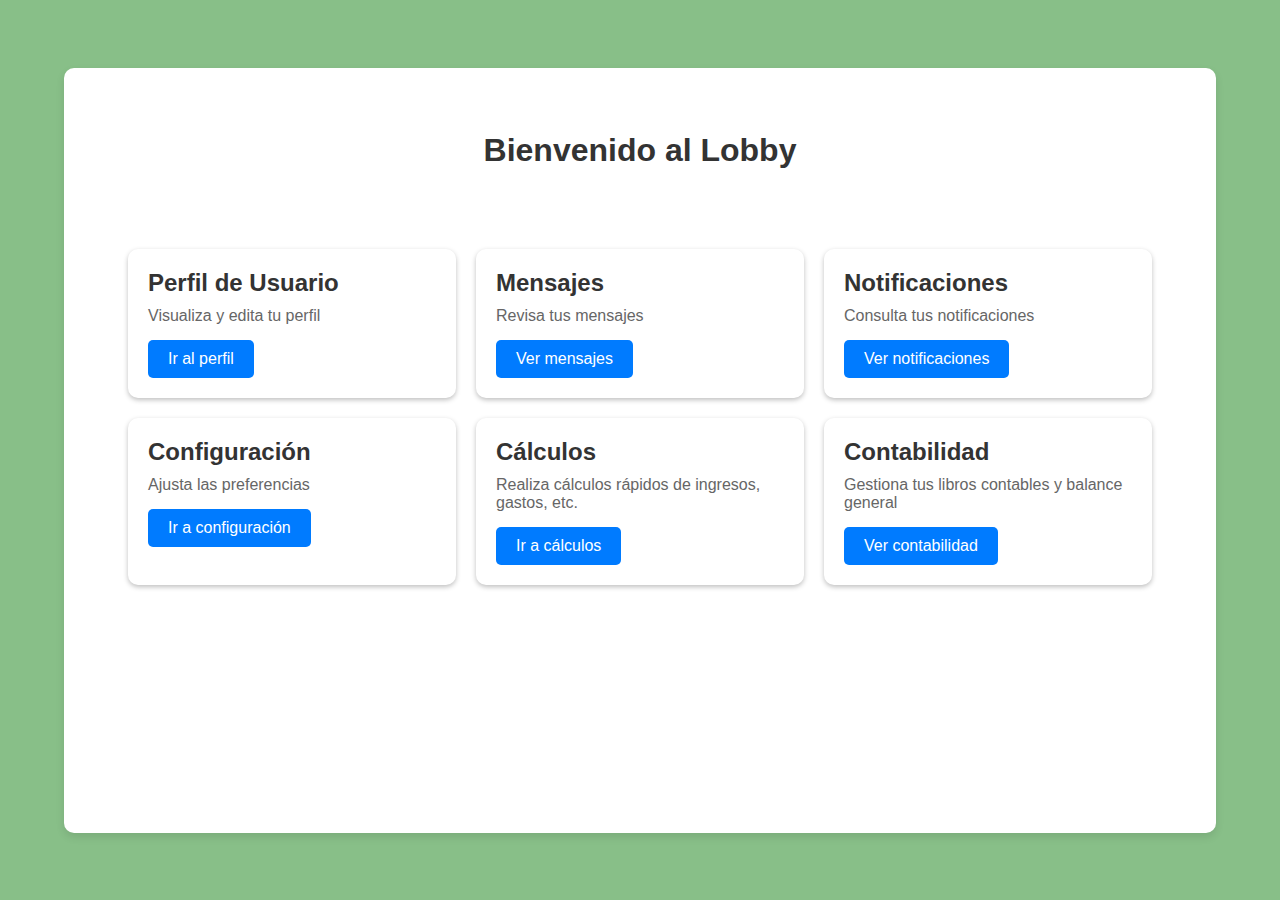
==== lobby.html @ 1bd3a627 "Frontend Lobby" ====
<!DOCTYPE html>
<html lang="en">
<head>
    <meta charset="UTF-8">
    <meta name="viewport" content="width=device-width, initial-scale=1.0">
    <title>Lobby</title>
    <link rel="stylesheet" href="lobby.css">
</head>
<body>
    <!DOCTYPE html>
<html lang="es">
<head>
    <meta charset="UTF-8">
    <meta name="viewport" content="width=device-width, initial-scale=1.0">
    <title>Dashboard - Lobby</title>
    <link rel="stylesheet" href="styles.css">
</head>
<body>
    <div class="dashboard">
        <header class="header">
            <h1>Bienvenido al Lobby</h1>
        </header>

        <section class="content">
            <div class="card">
                <h2>Perfil de Usuario</h2>
                <p>Visualiza y edita tu perfil</p>
                <button class="btn">Ir al perfil</button>
            </div>
            <div class="card">
                <h2>Mensajes</h2>
                <p>Revisa tus mensajes</p>
                <button class="btn">Ver mensajes</button>
            </div>
            <div class="card">
                <h2>Notificaciones</h2>
                <p>Consulta tus notificaciones</p>
                <button class="btn">Ver notificaciones</button>
            </div>
            <div class="card">
                <h2>Configuración</h2>
                <p>Ajusta las preferencias</p>
                <button class="btn">Ir a configuración</button>
            </div>

            <div class="card">
                <h2>Cálculos</h2>
                <p>Realiza cálculos rápidos de ingresos, gastos, etc.</p>
                <button class="btn">Ir a cálculos</button>
            </div>
            <div class="card">
                <h2>Contabilidad</h2>
                <p>Gestiona tus libros contables y balance general</p>
                <button class="btn">Ver contabilidad</button>
            </div>
        </section>
    </div>
</body>
</html>

</body>
</html>
---- lobby.css ----
* {
    margin: 0;
    padding: 0;
    box-sizing: border-box;
}

body {
    font-family: Arial, sans-serif;
    background-color: #6bb06bcd;
    display: flex;
    justify-content: center;
    align-items: center;
    height: 100vh;
}

.dashboard {
    width: 90%;
    height: 85%;
    background-color: white;
    box-shadow: 0 4px 8px rgba(0, 0, 0, 0.1);
    padding: 4rem;
    border-radius: 10px;
}

.header {
    text-align: center;
    margin-bottom: 30px;
}

.header h1 {
    font-size: 2rem;
    color: #333;
}

.content {
    display: grid;
    grid-template-columns: repeat(auto-fill, minmax(250px, 1fr));
    gap: 20px;
}
h1{
    margin-bottom: 5rem;
}
.card {
    background-color: #fff;
    border-radius: 10px;
    padding: 20px;
    box-shadow: 0 2px 5px #00000041;
    transition: transform 0.3s;
}

.card:hover {
    transform: translateY(-10px);
}

.card h2 {
    font-size: 1.5rem;
    margin-bottom: 10px;
    color: #333;
}

.card p {
    font-size: 1rem;
    color: #666;
    margin-bottom: 15px;
}

.card .btn {
    background-color: #007bff;
    color: white;
    border: none;
    padding: 10px 20px;
    font-size: 1rem;
    cursor: pointer;
    border-radius: 5px;
    transition: background-color 0.3s;
}

.card .btn:hover {
    background-color: #0056b3;
}
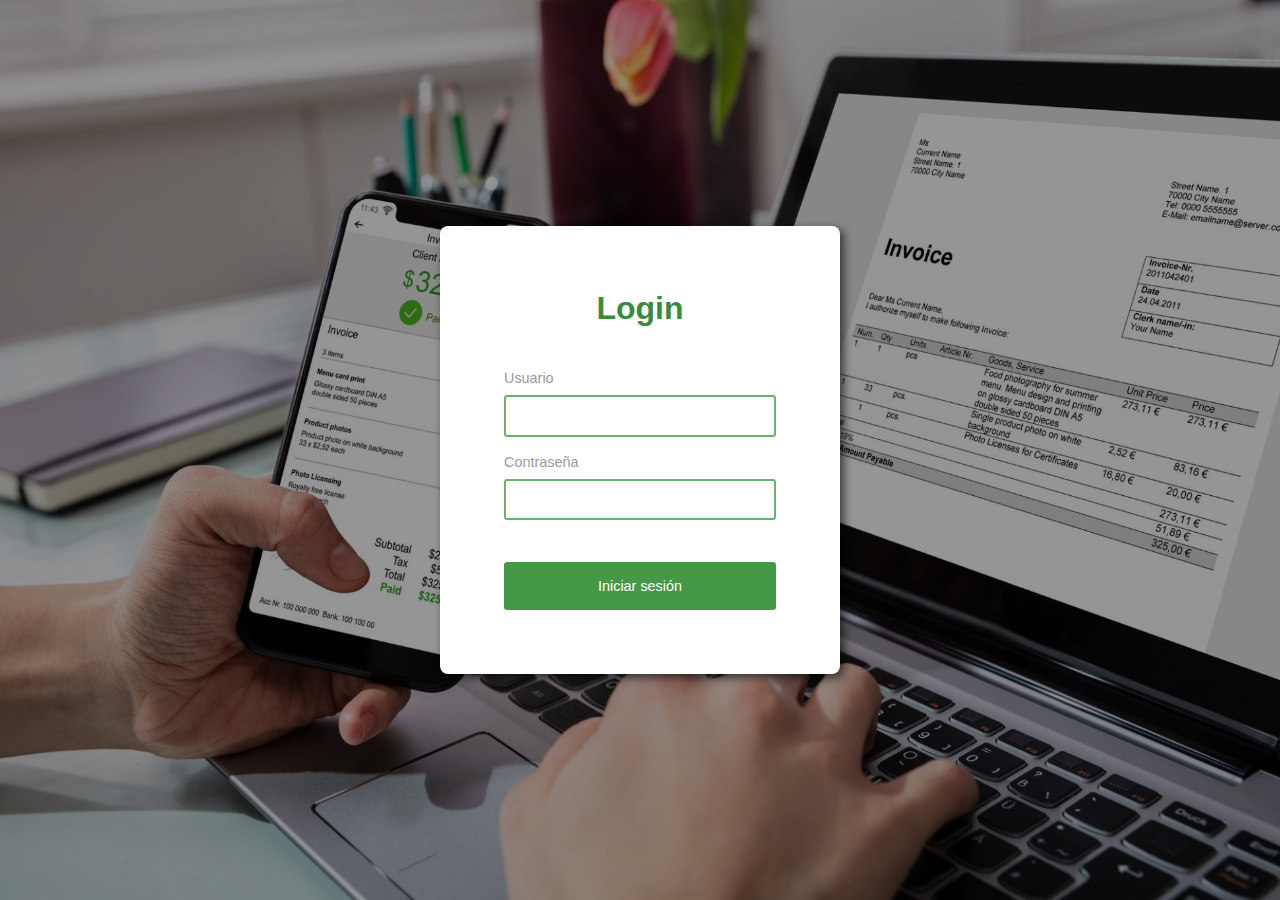
==== commit 1c37e267: "Funcionalidad del boton cerrar sesion" ====
--- a/lobby.html
+++ b/lobby.html
@@ -4,21 +4,13 @@
     <meta charset="UTF-8">
     <meta name="viewport" content="width=device-width, initial-scale=1.0">
     <title>Lobby</title>
-    <link rel="stylesheet" href="lobby.css">
-</head>
-<body>
-    <!DOCTYPE html>
-<html lang="es">
-<head>
-    <meta charset="UTF-8">
-    <meta name="viewport" content="width=device-width, initial-scale=1.0">
-    <title>Dashboard - Lobby</title>
-    <link rel="stylesheet" href="styles.css">
+    <link rel="stylesheet" href="/lobby.css">
 </head>
 <body>
     <div class="dashboard">
         <header class="header">
             <h1>Bienvenido al Lobby</h1>
+            <div id="salir" class="salir">Cerrar sesión</div>
         </header>
 
         <section class="content">
@@ -55,8 +47,6 @@
             </div>
         </section>
     </div>
-</body>
-</html>
-
+    <script src="/lobby.js"></script>
 </body>
 </html>--- a/lobby.css
+++ b/lobby.css
@@ -23,8 +23,11 @@
 }
 
 .header {
-    text-align: center;
     margin-bottom: 30px;
+    margin-bottom: 5rem;
+    display: flex;
+    justify-content: space-between;
+    align-items: start;
 }
 
 .header h1 {
@@ -32,13 +35,25 @@
     color: #333;
 }
 
+.salir{
+    cursor: pointer;
+    color: #007bff;
+    padding: 10px;
+    font-size: .8rem;
+    border: solid 1px;
+    border-radius: 5px;
+    transition: .2s;
+}
+
+.salir:hover{
+    background-color: #007bff;
+    color: white;
+}
+
 .content {
     display: grid;
     grid-template-columns: repeat(auto-fill, minmax(250px, 1fr));
     gap: 20px;
-}
-h1{
-    margin-bottom: 5rem;
 }
 .card {
     background-color: #fff;
